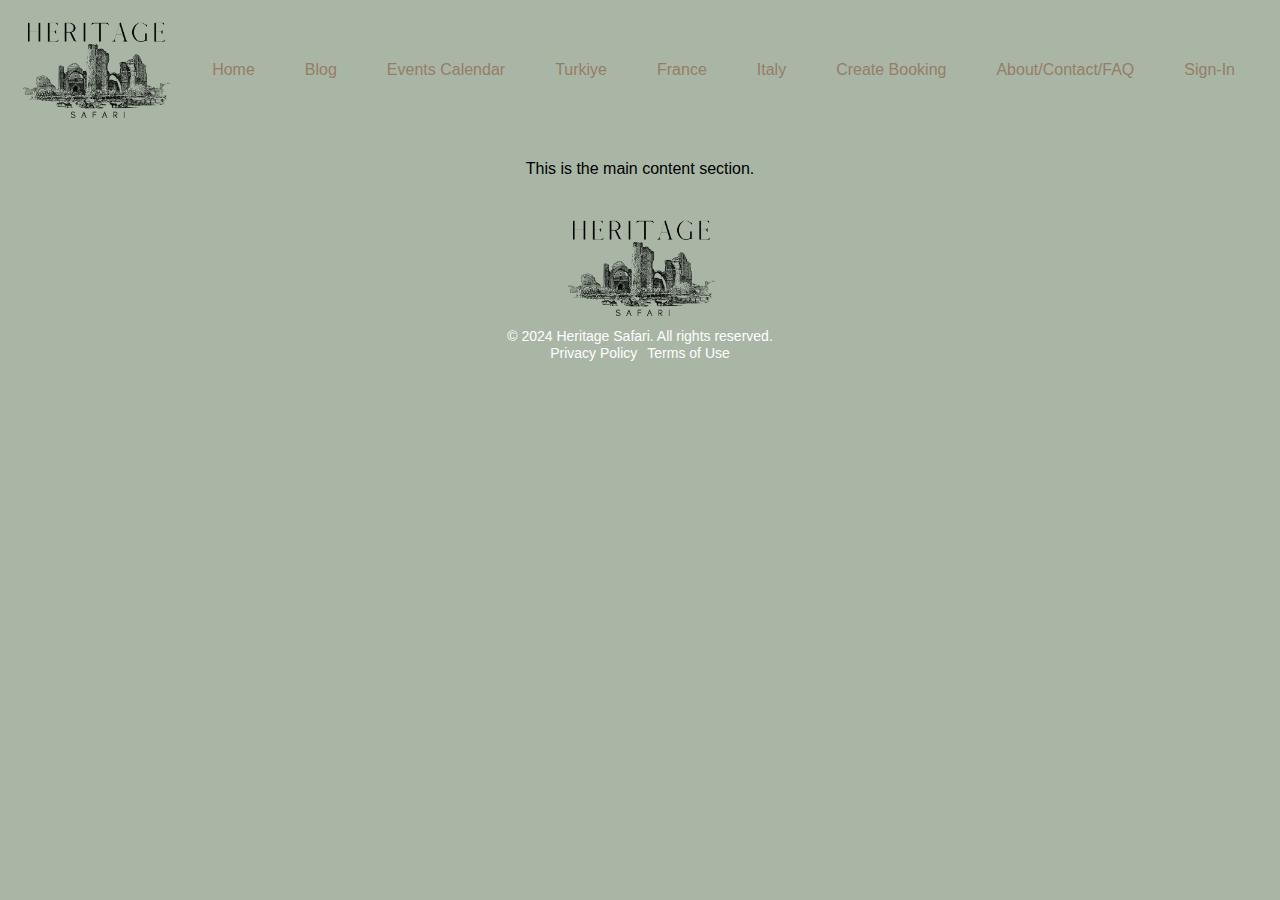
==== booking.html @ 1ffb31a2 "Add files via upload" ====
<!DOCTYPE html>
<html lang="en">
<head>
    <meta charset="UTF-8">
    <meta name="viewport" content="width=device-width, initial-scale=1.0">
    <title>Heritage Safari</title>
    <link rel="stylesheet" href="styles/template-style.css">
    <link rel="icon" type="image/png" href="favicon.png">
</head>
<body>
    <header>
        <div class="header-container">
            <img src="items/logo.png" alt="Heritage Safari Logo" class="logo-image">
            <nav>
                <ul>
                    <li><a href="index.html">Home</a></li>
                    <li><a href="blog.html">Blog</a></li>
                    <li><a href="calendar.html">Events Calendar</a></li>
                    <li><a href="turkiye.html">Turkiye</a></li>
                    <li><a href="france.html">France</a></li>
                    <li><a href="italy.html">Italy</a></li>
                    <li><a href="booking.html">Create Booking</a></li>
                    <li><a href="contact.html">About/Contact/FAQ</a></li>
                    <li><a href="sign.html">Sign-In</a></li>
                </ul>
            </nav>
        </div> 
    </header>
    <main>
        <p>This is the main content section.</p>
    </main>
    <footer>
        <div class="footer-container">
            <img src="items/logo.png" alt="Heritage Safari Logo" class="logo-image">
            <p>&copy; 2024 Heritage Safari. All rights reserved.</p>
            <ul>
                <li><a href="#privacy">Privacy Policy</a></li>
                <li><a href="#terms">Terms of Use</a></li>
            </ul>
           
        </div>
    </footer>
</body>
</html>
---- styles/template-style.css ----
body {
    margin: 0;
    padding: 0;
    list-style: none;
    font-family: 'Arial', sans-serif;
    background-color: #a9b6a6; 
}

  h1, h2, h3, p, ul, li {
    margin: 0;
    padding: 0;
    list-style: none;
    font-family: 'Arial', sans-serif;
  }
  
  /* Header with background image */
  .header-container {
    display: flex;
    justify-content: space-between;
    align-items: center;
    background: url('header-bg.png') no-repeat center center; /* Replace with the path to your header_bg image */
    background-size: cover;
    padding: 10px 20px;
  }
  
  .logo-image {
    height: 120px; /* Adjust as per your logo's aspect ratio */
  }
  
  nav ul {
    display: flex;
    margin-left: auto; /* Push the navigation to the right */
  }
  
  nav ul li {
    margin: 0 15px;
  }
  
  nav ul li a {
    color: #977c66;
    text-decoration: none;
    padding: 5px 10px;
    transition: color 0.3s;
  }
  
  nav ul li a:hover {
    color: #acd9b2; /* Soft green for hover effect */
  }
  
  /* Main Content */
  main {
    padding: 20px;
    text-align: center;
  }
  
  /* Footer */
  footer {
    color: rgb(255, 255, 255);
    padding: 10px 20px;
    text-align: center;
  }
  
  .footer-container {
    display: flex;
    flex-direction: column;
    align-items: center;
  }
  
  .footer-container p {
    font-size: 14px; /* Smaller text size */
  }
  
  .footer-container ul {
    display: flex;
    justify-content: center;
  }
  
  .footer-container ul li a {
    color: white;
    text-decoration: none;
    margin: 0 5px;
    font-size: 14px; /* Adjusted text size */
  }
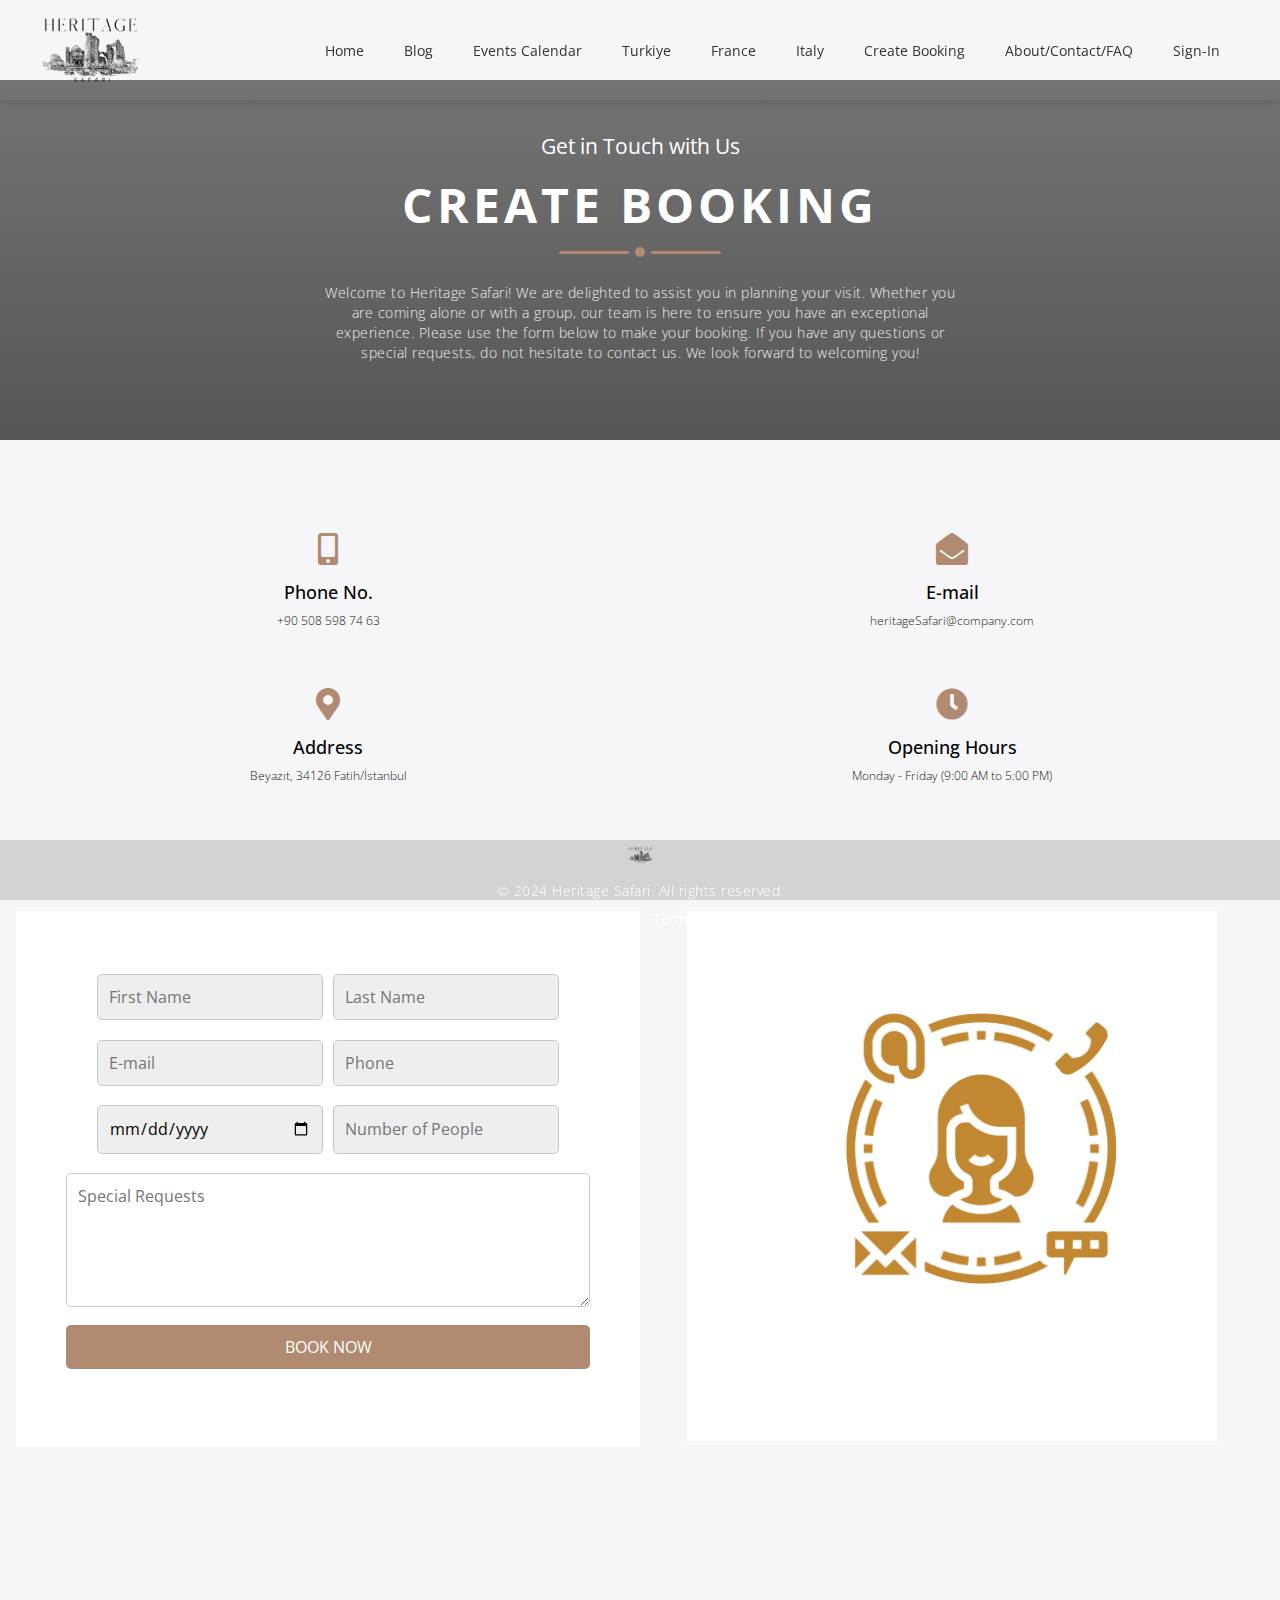
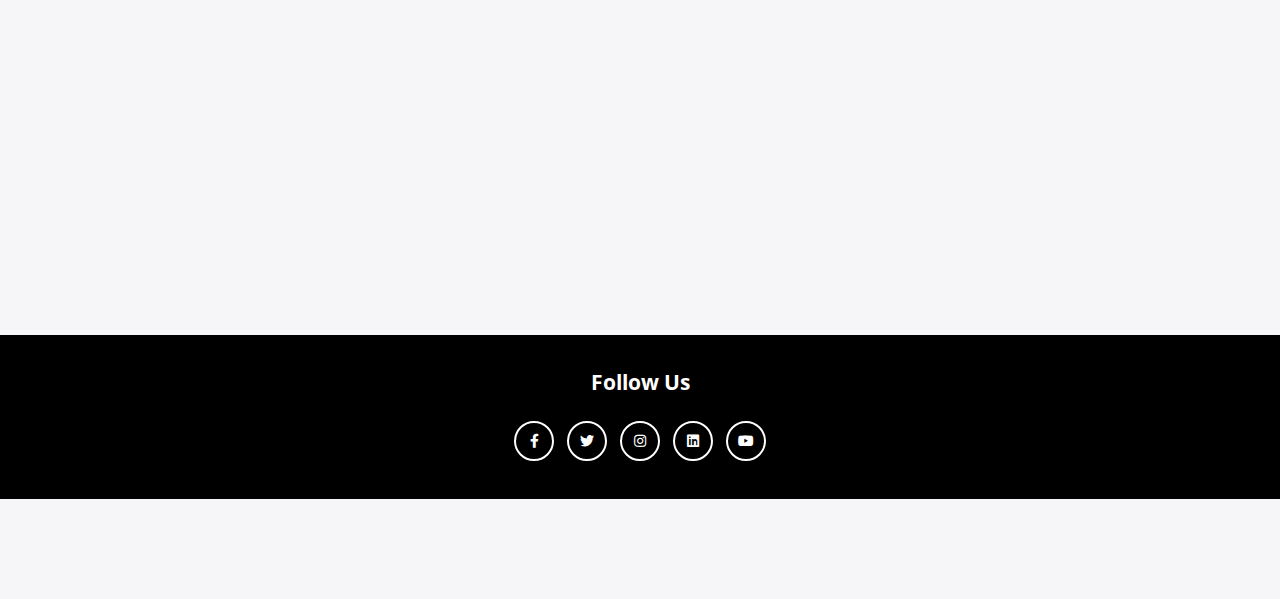
==== commit b1346e86: "Add files via upload" ====
--- a/booking.html
+++ b/booking.html
@@ -1,44 +1,118 @@
-<!DOCTYPE html>
-<html lang="en">
-<head>
-    <meta charset="UTF-8">
-    <meta name="viewport" content="width=device-width, initial-scale=1.0">
-    <title>Heritage Safari</title>
-    <link rel="stylesheet" href="styles/template-style.css">
-    <link rel="icon" type="image/png" href="favicon.png">
-</head>
-<body>
-    <header>
-        <div class="header-container">
-            <img src="items/logo.png" alt="Heritage Safari Logo" class="logo-image">
-            <nav>
-                <ul>
-                    <li><a href="index.html">Home</a></li>
-                    <li><a href="blog.html">Blog</a></li>
-                    <li><a href="calendar.html">Events Calendar</a></li>
-                    <li><a href="turkiye.html">Turkiye</a></li>
-                    <li><a href="france.html">France</a></li>
-                    <li><a href="italy.html">Italy</a></li>
-                    <li><a href="booking.html">Create Booking</a></li>
-                    <li><a href="contact.html">About/Contact/FAQ</a></li>
-                    <li><a href="sign.html">Sign-In</a></li>
-                </ul>
-            </nav>
-        </div> 
-    </header>
-    <main>
-        <p>This is the main content section.</p>
-    </main>
-    <footer>
-        <div class="footer-container">
-            <img src="items/logo.png" alt="Heritage Safari Logo" class="logo-image">
-            <p>&copy; 2024 Heritage Safari. All rights reserved.</p>
-            <ul>
-                <li><a href="#privacy">Privacy Policy</a></li>
-                <li><a href="#terms">Terms of Use</a></li>
-            </ul>
-           
-        </div>
-    </footer>
-</body>
-</html>
+<!DOCTYPE html>
+<html lang="en">
+<head>
+    <meta charset="UTF-8">
+    <meta name="viewport" content="width=device-width, initial-scale=1.0">
+    <title>Heritage Safari - Create Booking</title>
+    <link rel="stylesheet" href="styles/booking-style.css">
+    <link rel="stylesheet" href="https://cdnjs.cloudflare.com/ajax/libs/font-awesome/5.15.4/css/all.min.css">
+    <link rel="icon" type="image/png" href="items/favicon.png">
+</head>
+<body>
+    <header>
+        <div class="header-container">
+            <img src="items/logo.png" alt="Heritage Safari Logo" class="logo-image">
+            <nav>
+                <ul>
+                    <li><a href="index.html">Home</a></li>
+                    <li><a href="blog.html">Blog</a></li>
+                    <li><a href="calendar.html">Events Calendar</a></li>
+                    <li><a href="turkiye.html">Turkiye</a></li>
+                    <li><a href="france.html">France</a></li>
+                    <li><a href="italy.html">Italy</a></li>
+                    <li><a href="booking.html">Create Booking</a></li>
+                    <li><a href="contact.html">About/Contact/FAQ</a></li>
+                    <li><a href="sign.html">Sign-In</a></li>
+                </ul>
+            </nav>
+        </div>
+    </header>
+
+    <section class="contact-section">
+        <div class="contact-bg">
+            <h3>Get in Touch with Us</h3>
+            <h2>Create Booking</h2>
+            <div class="line">
+                <div></div>
+                <div></div>
+                <div></div>
+            </div>
+            <p class="text">Welcome to Heritage Safari! We are delighted to assist you in planning your visit. Whether you are coming alone or with a group, our team is here to ensure you have an exceptional experience. Please use the form below to make your booking. If you have any questions or special requests, do not hesitate to contact us. We look forward to welcoming you!</p>
+        </div>
+
+        <div class="booking-body">
+            <div class="booking-info">
+                <div>
+                    <span><i class="fas fa-mobile-alt"></i></span>
+                    <span>Phone No.</span>
+                    <span class="text">+90 508 598 74 63</span>
+                </div>
+                <div>
+                    <span><i class="fas fa-envelope-open"></i></span>
+                    <span>E-mail</span>
+                    <span class="text">heritageSafari@company.com</span>
+                </div>
+                <div>
+                    <span><i class="fas fa-map-marker-alt"></i></span>
+                    <span>Address</span>
+                    <span class="text">Beyazıt, 34126 Fatih/İstanbul</span>
+                </div>
+                <div>
+                    <span><i class="fas fa-clock"></i></span>
+                    <span>Opening Hours</span>
+                    <span class="text">Monday - Friday (9:00 AM to 5:00 PM)</span>
+                </div>
+            </div>
+
+            <div class="booking-form">
+                <form id="booking-form" action="php/booking-process.php" method="POST">
+                    <div>
+                        <input type="text" class="form-control" placeholder="First Name" name="first_name" required>
+                        <input type="text" class="form-control" placeholder="Last Name" name="last_name" required>
+                    </div>
+                    <div>
+                        <input type="email" class="form-control" placeholder="E-mail" name="email" required>
+                        <input type="text" class="form-control" placeholder="Phone" name="phone" required>
+                    </div>
+                    <div>
+                        <input type="date" class="form-control" placeholder="Booking Date" name="booking_date" required>
+                        <input type="number" class="form-control" placeholder="Number of People" name="number_of_people" required>
+                    </div>
+                    <textarea rows="5" placeholder="Special Requests" class="form-control" name="special_requests"></textarea>
+                    <input type="submit" class="send-btn" value="Book Now">
+                </form>
+
+                <div>
+                    <img src="items/contact.png" alt="">
+                </div>
+            </div>
+        </div>
+
+        <div class="map">
+            <iframe src="https://www.google.com/maps/embed?pb=!1m18!1m12!1m3!1d12093.244698192865!2d28.9591948!3d41.0082374!2m3!1f0!2f0!3f0!3m2!1i1024!2i768!4f13.1!3m3!1m2!1s0x14caba351a1f1e8d%3A0x41b9f856ecd0e76a!2sBeyaz%C4%B1t%2C%20Fatih%2C%20Istanbul%2C%20Turkey!5e0!3m2!1sen!2str!4v1604921178092!5m2!1sen!2str" width="100%" height="450" frameborder="0" style="border:0;" allowfullscreen="" aria-hidden="false" tabindex="0"></iframe>
+        </div>
+
+        <div class="booking-footer">
+            <h3>Follow Us</h3>
+            <div class="social-links">
+                <a href="#" class="fab fa-facebook-f"></a>
+                <a href="#" class="fab fa-twitter"></a>
+                <a href="#" class="fab fa-instagram"></a>
+                <a href="#" class="fab fa-linkedin"></a>
+                <a href="#" class="fab fa-youtube"></a>
+            </div>
+        </div>
+    </section>
+
+    <footer>
+        <img src="items/logo.png" alt="Heritage Safari Logo" class="footer-logo">
+        <p>© 2024 Heritage Safari. All rights reserved.</p>
+        <ul>
+            <li><a href="#">Privacy Policy</a></li>
+            <li><a href="#">Terms of Use</a></li>
+        </ul>
+    </footer>
+
+    <script src="scripts/booking-script.js"></script>
+</body>
+</html>
--- a/styles/booking-style.css
+++ b/styles/booking-style.css
@@ -0,0 +1,532 @@
+@import url('https://fonts.googleapis.com/css?family=Montserrat:400,800');
+@import url('https://fonts.googleapis.com/css2?family=Open+Sans:wght@300;400;600;700;800&display=swap');
+
+* {
+    box-sizing: border-box;
+    padding: 0;
+    margin: 0;
+}
+
+body {
+    background: #f6f5f7;
+    font-family: 'Montserrat', sans-serif;
+    font-family: 'Open Sans', sans-serif;
+    line-height: 1.5;
+    margin: 0;
+    padding-top: 80px; /* Header yüksekliği kadar boşluk */
+    padding-bottom: 100px; /* Footer yüksekliği kadar boşluk */
+}
+
+header {
+    width: 100%;
+    background: url('items/header-bg.png') no-repeat center center;
+    background-size: cover;
+    padding: 10px 20px;
+    box-shadow: 0 4px 8px rgba(0, 0, 0, 0.1);
+    position: fixed;
+    top: 0;
+    left: 0;
+    z-index: 1000;
+}
+
+.header-container {
+    display: flex;
+    justify-content: space-between;
+    align-items: center;
+    max-width: 1200px;
+    margin: 0 auto;
+}
+
+.logo-image {
+    height: 80px;
+    margin-right: 20px; /* Logoyu biraz sola almak için */
+}
+
+nav ul {
+    display: flex;
+    flex-wrap: nowrap; /* Öğelerin tek satırda kalmasını sağlar */
+    margin: 0;
+    padding: 0;
+    list-style: none;
+}
+
+nav ul li {
+    margin: 0 10px; /* Öğeler arasındaki boşluğu biraz azalt */
+}
+
+nav ul li a {
+    color: #333;
+    text-decoration: none;
+    padding: 5px 10px;
+    transition: color 0.3s;
+}
+
+nav ul li a:hover {
+    color: #c19a6b;
+}
+
+h1 {
+    font-weight: bold;
+    margin: 20px 0;
+}
+
+h2 {
+    text-align: center;
+}
+
+p {
+    font-size: 14px;
+    font-weight: 100;
+    line-height: 20px;
+    letter-spacing: 0.5px;
+    margin: 20px 0 30px;
+}
+
+span {
+    font-size: 12px;
+}
+
+a {
+    color: #333;
+    font-size: 14px;
+    text-decoration: none;
+    margin: 15px 0;
+}
+
+button {
+    border-radius: 20px;
+    border: 1px solid #c19a6b;
+    background-color: #c19a6b;
+    color: #FFFFFF;
+    font-size: 12px;
+    font-weight: bold;
+    padding: 12px 45px;
+    letter-spacing: 1px;
+    text-transform: uppercase;
+    transition: transform 80ms ease-in;
+}
+
+button:active {
+    transform: scale(0.95);
+}
+
+button:focus {
+    outline: none;
+}
+
+button.ghost {
+    background-color: transparent;
+    border-color: #FFFFFF;
+}
+
+form {
+    background-color: #FFFFFF;
+    display: flex;
+    align-items: center;
+    justify-content: center;
+    flex-direction: column;
+    padding: 0 50px;
+    height: 100%;
+    text-align: center;
+}
+
+input {
+    background-color: #eee;
+    border: none;
+    padding: 12px 15px;
+    margin: 8px 0;
+    width: 100%;
+}
+
+.container {
+    background-color: #fff;
+    border-radius: 10px;
+    box-shadow: 0 14px 28px rgba(0, 0, 0, 0.25), 
+                0 10px 10px rgba(0, 0, 0, 0.22);
+    position: relative;
+    overflow: hidden;
+    width: 768px;
+    max-width: 100%;
+    min-height: 480px;
+    margin-top: 150px; /* Header yüksekliği kadar boşluk bırak */
+}
+
+.form-container {
+    position: absolute;
+    top: 0;
+    height: 100%;
+    transition: all 0.6s ease-in-out;
+}
+
+.sign-in-container {
+    left: 0;
+    width: 50%;
+    z-index: 2;
+}
+
+.container.right-panel-active .sign-in-container {
+    transform: translateX(100%);
+}
+
+.sign-up-container {
+    left: 0;
+    width: 50%;
+    opacity: 0;
+    z-index: 1;
+}
+
+.container.right-panel-active .sign-up-container {
+    transform: translateX(100%);
+    opacity: 1;
+    z-index: 5;
+    animation: show 0.6s;
+}
+
+@keyframes show {
+    0%, 49.99% {
+        opacity: 0;
+        z-index: 1;
+    }
+    
+    50%, 100% {
+        opacity: 1;
+        z-index: 5;
+    }
+}
+
+.overlay-container {
+    position: absolute;
+    top: 0;
+    left: 50%;
+    width: 50%;
+    height: 100%;
+    overflow: hidden;
+    transition: transform 0.6s ease-in-out;
+    z-index: 100;
+}
+
+.container.right-panel-active .overlay-container {
+    transform: translateX(-100%);
+}
+
+.overlay {
+    background: #c19a6b;
+    background: -webkit-linear-gradient(to right, #c19a6b, #c19a6b);
+    background: linear-gradient(to right, #c19a6b, #c19a6b);
+    background-repeat: no-repeat;
+    background-size: cover;
+    background-position: 0 0;
+    color: #FFFFFF;
+    position: relative;
+    left: -100%;
+    height: 100%;
+    width: 200%;
+    transform: translateX(0);
+    transition: transform 0.6s ease-in-out;
+}
+
+.container.right-panel-active .overlay {
+    transform: translateX(50%);
+}
+
+.overlay-panel {
+    position: absolute;
+    display: flex;
+    align-items: center;
+    justify-content: center;
+    flex-direction: column;
+    padding: 0 40px;
+    text-align: center;
+    top: 0;
+    height: 100%;
+    width: 50%;
+    transform: translateX(0);
+    transition: transform 0.6s ease-in-out;
+}
+
+.overlay-left {
+    transform: translateX(-20%);
+}
+
+.container.right-panel-active .overlay-left {
+    transform: translateX(0);
+}
+
+.overlay-right {
+    right: 0;
+    transform: translateX(0);
+}
+
+.container.right-panel-active .overlay-right {
+    transform: translateX(20%);
+}
+
+.social-container {
+    margin: 20px 0;
+}
+
+.social-container a {
+    border: 1px solid #DDDDDD;
+    border-radius: 50%;
+    display: inline-flex;
+    justify-content: center;
+    align-items: center;
+    margin: 0 5px;
+    height: 40px;
+    width: 40px;
+    font-size: 20px; /* Font boyutunu büyüttüm */
+}
+
+footer {
+    width: 100%;
+    background-color: #d3d3d3; /* Nude gri */
+    color: #fff;
+    text-align: center;
+    padding: 5px 0; /* Padding azaltıldı */
+    position: fixed;
+    bottom: 0;
+    left: 0;
+    height: 60px;
+}
+
+footer p {
+    margin: 5px 0;
+}
+
+.footer-logo {
+    height: 20px; /* Logo boyutu küçültüldü */
+    margin-bottom: 5px;
+}
+
+footer ul {
+    list-style: none;
+    padding: 0;
+}
+
+footer ul li {
+    display: inline;
+    margin: 0 10px;
+}
+
+footer ul li a {
+    color: #fff;
+    text-decoration: none;
+}
+
+.contact-bg {
+    height: 40vh;
+    background: linear-gradient(rgba(0, 0, 0, 0.5), rgba(0, 0, 0, 0.8)), url(items/contact-bg.jpg);
+    background-position: 50% 100%;
+    background-repeat: no-repeat;
+    background-attachment: fixed;
+    text-align: center;
+    color: #fff;
+    display: flex;
+    flex-direction: column;
+    justify-content: center;
+    align-items: center;
+}
+
+.contact-bg h3 {
+    font-size: 1.3rem;
+    font-weight: 400;
+}
+
+.contact-bg h2 {
+    font-size: 3rem;
+    text-transform: uppercase;
+    padding: 0.4rem 0;
+    letter-spacing: 4px;
+}
+
+.line div {
+    margin: 0 0.2rem;
+}
+
+.line div:nth-child(1),
+.line div:nth-child(3) {
+    height: 3px;
+    width: 70px;
+    background: #b08b72; /* Nude kahverengi */
+    border-radius: 5px;
+}
+
+.line {
+    display: flex;
+    align-items: center;
+}
+
+.line div:nth-child(2) {
+    width: 10px;
+    height: 10px;
+    background: #b08b72; /* Nude kahverengi */
+    border-radius: 50%;
+}
+
+.text {
+    font-weight: 300;
+    opacity: 0.9;
+}
+
+.contact-bg .text {
+    margin: 1.6rem 0;
+}
+
+.booking-body {
+    max-width: 1320px;
+    margin: 0 auto;
+    padding: 0 1rem;
+}
+
+.booking-info {
+    margin: 2rem 0;
+    text-align: center;
+    padding: 2rem 0;
+}
+
+.booking-info span {
+    display: block;
+}
+
+.booking-info div {
+    margin: 0.8rem 0;
+    padding: 1rem;
+}
+
+.booking-info span .fas {
+    font-size: 2rem;
+    padding-bottom: 0.9rem;
+    color: #b08b72; /* Nude kahverengi */
+}
+
+.booking-info div span:nth-child(2) {
+    font-weight: 500;
+    font-size: 1.1rem;
+}
+
+.booking-info .text {
+    padding-top: 0.4rem;
+}
+
+.booking-form {
+    padding: 2rem 0;
+    border-top: 1px solid #c7c7c7;
+}
+
+.booking-form form {
+    padding-bottom: 1rem;
+}
+
+.form-control {
+    width: 100%;
+    border: 1.5px solid #c7c7c7;
+    border-radius: 5px;
+    padding: 0.7rem;
+    margin: 0.6rem 0;
+    font-family: 'Open Sans', sans-serif;
+    font-size: 1rem;
+    outline: 0;
+}
+
+.form-control:focus {
+    box-shadow: 0 0 6px -3px rgba(48, 48, 48, 1);
+}
+
+.booking-form form div {
+    display: grid;
+    grid-template-columns: repeat(2, 1fr);
+    column-gap: 0.6rem;
+}
+
+.send-btn {
+    font-family: 'Open Sans', sans-serif;
+    font-size: 1rem;
+    text-transform: uppercase;
+    color: #fff;
+    background: #b08b72; /* Nude kahverengi */
+    border: none;
+    border-radius: 5px;
+    padding: 0.7rem 1.5rem;
+    cursor: pointer;
+    transition: all 0.4s ease;
+}
+
+.send-btn:hover {
+    opacity: 0.8;
+}
+
+.booking-form > div img {
+    width: 85%;
+}
+
+.booking-form > div {
+    margin: 0 auto;
+    text-align: center;
+}
+
+.booking-footer {
+    padding: 2rem 0;
+    background: #000;
+}
+
+.booking-footer h3 {
+    font-size: 1.3rem;
+    color: #fff;
+    margin-bottom: 1rem;
+    text-align: center;
+}
+
+.social-links {
+    display: flex;
+    justify-content: center;
+}
+
+.social-links a {
+    text-decoration: none;
+    width: 40px;
+    height: 40px;
+    color: #fff;
+    border: 2px solid #fff;
+    border-radius: 50%;
+    display: flex;
+    justify-content: center;
+    align-items: center;
+    margin: 0.4rem;
+    transition: all 0.4s ease;
+}
+
+.social-links a:hover {
+    color: #b08b72; /* Nude kahverengi */
+    border-color: #b08b72; /* Nude kahverengi */
+}
+
+@media screen and (min-width: 768px) {
+    .contact-bg .text {
+        width: 70%;
+        margin-left: auto;
+        margin-right: auto;
+    }
+
+    .booking-info {
+        display: grid;
+        grid-template-columns: repeat(2, 1fr);
+    }
+}
+
+@media screen and (min-width: 992px) {
+    .contact-bg .text {
+        width: 50%;
+    }
+
+    .booking-form {
+        display: grid;
+        grid-template-columns: repeat(2, 1fr);
+        align-items: center;
+    }
+}
+
+@media screen and (min-width: 1200px) {
+    .contact-info {
+        grid-template-columns: repeat(4, 1fr);
+    }
+}
